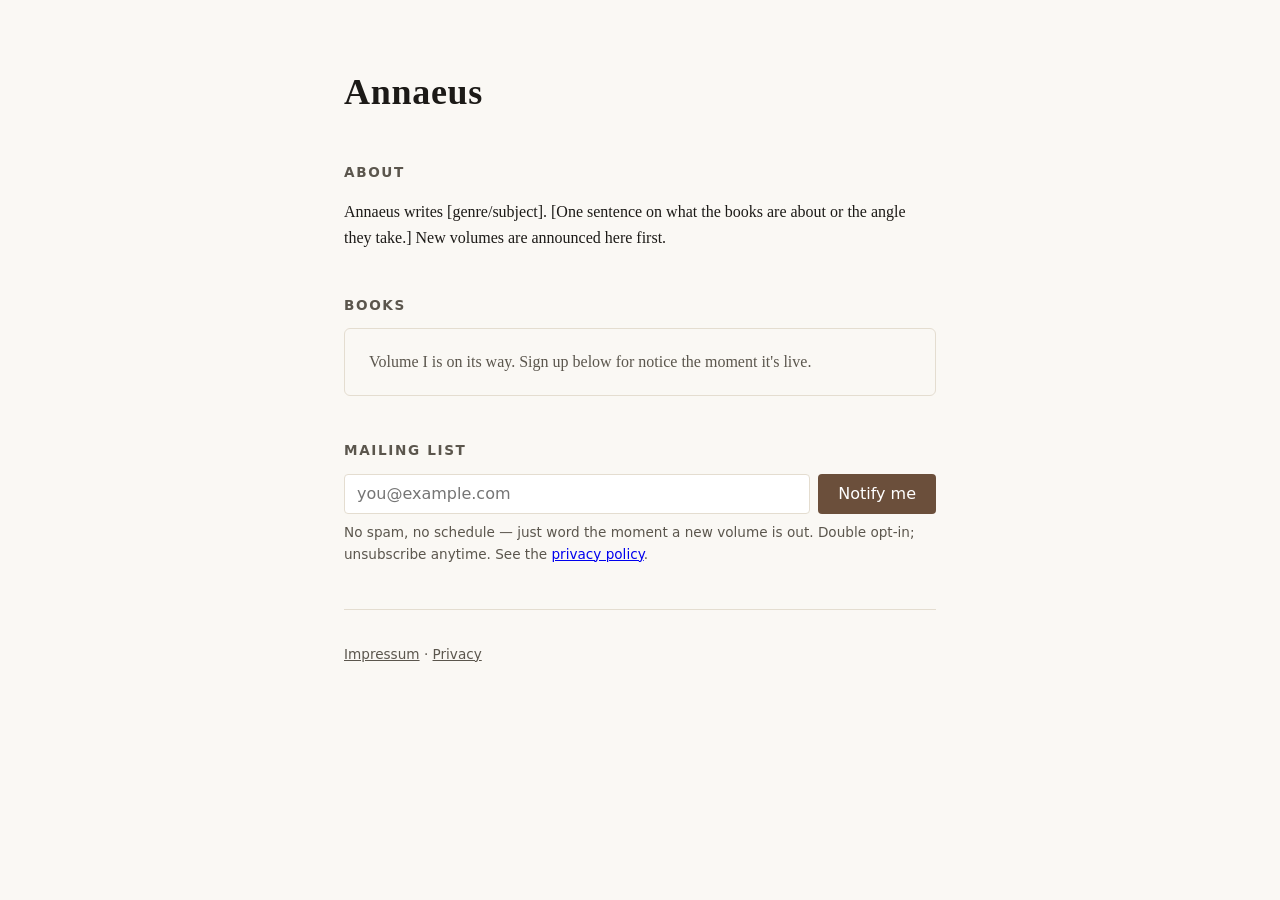
==== index.html @ ae21da0d "Initial landing page scaffold" ====
<!doctype html>
<html lang="en">
<head>
<meta charset="utf-8">
<meta name="viewport" content="width=device-width, initial-scale=1">
<title>Annaeus</title>
<meta name="description" content="Annaeus — author site and mailing list.">
<style>
  :root {
    --bg: #faf8f4;
    --text: #1c1a17;
    --muted: #5b564d;
    --accent: #6b4f3b;
    --border: #e4ddd0;
  }
  * { box-sizing: border-box; }
  body {
    margin: 0;
    background: var(--bg);
    color: var(--text);
    font-family: Georgia, "Iowan Old Style", "Palatino Linotype", serif;
    line-height: 1.6;
  }
  main {
    max-width: 640px;
    margin: 0 auto;
    padding: 4rem 1.5rem 3rem;
  }
  h1 {
    font-size: 2.25rem;
    letter-spacing: 0.02em;
    margin: 0 0 0.25rem;
  }
  .tagline {
    color: var(--muted);
    margin: 0 0 2.5rem;
    font-style: italic;
  }
  section {
    margin-bottom: 2.75rem;
  }
  h2 {
    font-size: 0.85rem;
    text-transform: uppercase;
    letter-spacing: 0.12em;
    color: var(--muted);
    margin: 0 0 0.75rem;
    font-family: system-ui, sans-serif;
  }
  .books-placeholder {
    border: 1px solid var(--border);
    border-radius: 6px;
    padding: 1.25rem 1.5rem;
    color: var(--muted);
  }
  form.signup {
    display: flex;
    gap: 0.5rem;
    flex-wrap: wrap;
  }
  form.signup input[type="email"] {
    flex: 1 1 240px;
    padding: 0.6rem 0.75rem;
    border: 1px solid var(--border);
    border-radius: 4px;
    font-size: 1rem;
    font-family: system-ui, sans-serif;
  }
  form.signup button {
    padding: 0.6rem 1.25rem;
    background: var(--accent);
    color: #fff;
    border: none;
    border-radius: 4px;
    font-size: 1rem;
    cursor: pointer;
    font-family: system-ui, sans-serif;
  }
  form.signup button:hover { opacity: 0.9; }
  .form-note {
    font-size: 0.85rem;
    color: var(--muted);
    margin-top: 0.5rem;
    font-family: system-ui, sans-serif;
  }
  footer {
    border-top: 1px solid var(--border);
    padding-top: 1.25rem;
    font-size: 0.85rem;
    color: var(--muted);
    font-family: system-ui, sans-serif;
  }
  footer a { color: var(--muted); }
</style>
</head>
<body>
<main>
  <h1>Annaeus</h1>
  <p class="tagline"><!-- one-line tagline, optional --></p>

  <section id="about">
    <h2>About</h2>
    <p>
      <!-- TODO: replace with a real two- to three-sentence author blurb -->
      Annaeus writes [genre/subject]. [One sentence on what the books are about or the
      angle they take.] New volumes are announced here first.
    </p>
  </section>

  <section id="books">
    <h2>Books</h2>
    <div class="books-placeholder">
      Volume I is on its way. Sign up below for notice the moment it's live.
    </div>
  </section>

  <section id="signup">
    <h2>Mailing list</h2>
    <!--
      MailerLite embedded form goes here. In MailerLite: Forms → Embedded forms →
      create a simple form → copy the HTML snippet it gives you and paste it in place
      of the placeholder form below. Their snippet already includes double opt-in.
    -->
    <form class="signup" action="#" method="post">
      <input type="email" name="email" placeholder="you@example.com" required>
      <button type="submit">Notify me</button>
    </form>
    <p class="form-note">
      No spam, no schedule — just word the moment a new volume is out.
      Double opt-in; unsubscribe anytime. See the <a href="privacy.html">privacy policy</a>.
    </p>
  </section>

  <footer>
    <p>
      <a href="impressum.html">Impressum</a> · <a href="privacy.html">Privacy</a>
    </p>
  </footer>
</main>
</body>
</html>
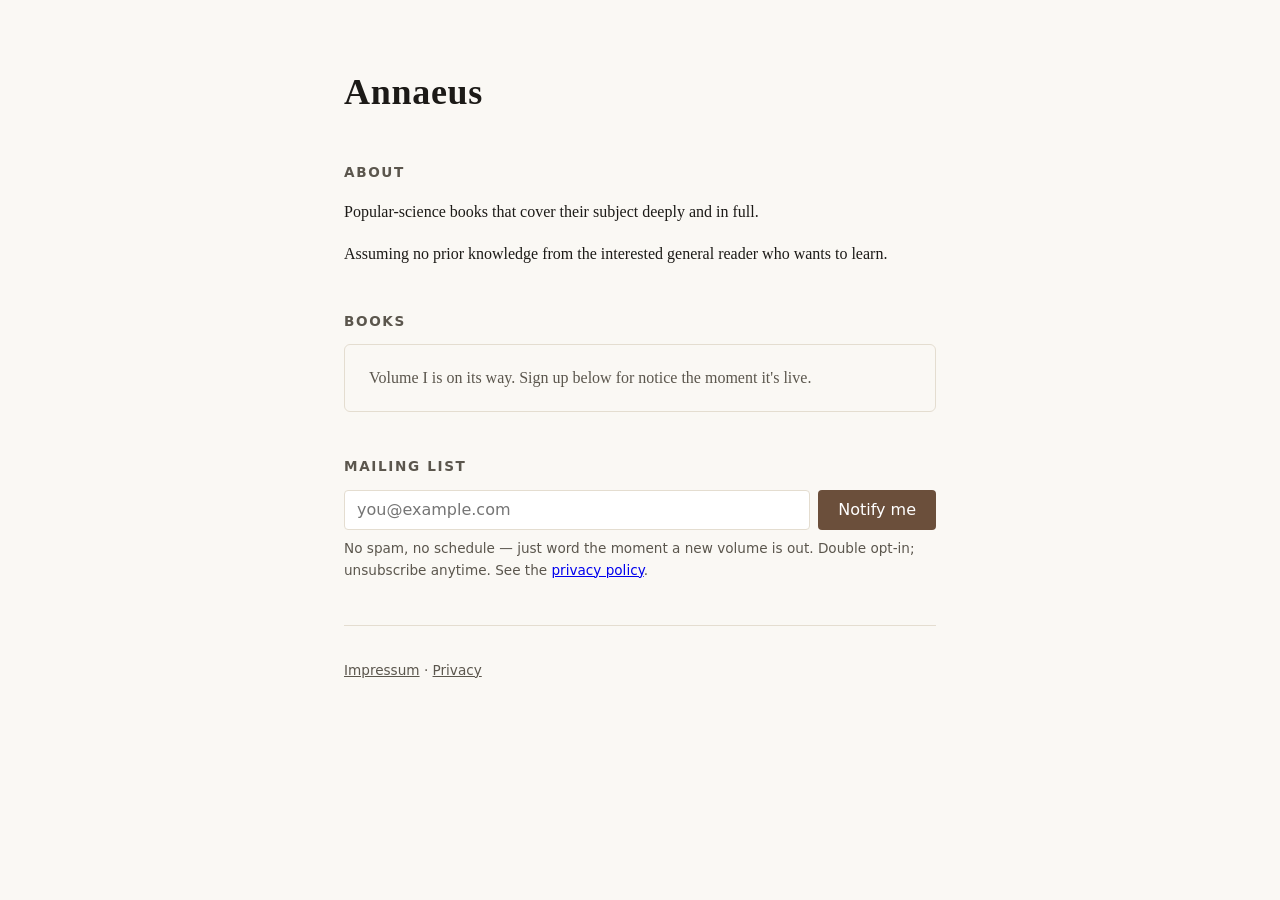
==== commit 06b998e1: "Set About blurb (generalized author description)" ====
--- a/index.html
+++ b/index.html
@@ -100,11 +100,8 @@
 
   <section id="about">
     <h2>About</h2>
-    <p>
-      <!-- TODO: replace with a real two- to three-sentence author blurb -->
-      Annaeus writes [genre/subject]. [One sentence on what the books are about or the
-      angle they take.] New volumes are announced here first.
-    </p>
+    <p>Popular-science books that cover their subject deeply and in full.</p>
+    <p>Assuming no prior knowledge from the interested general reader who wants to learn.</p>
   </section>
 
   <section id="books">
